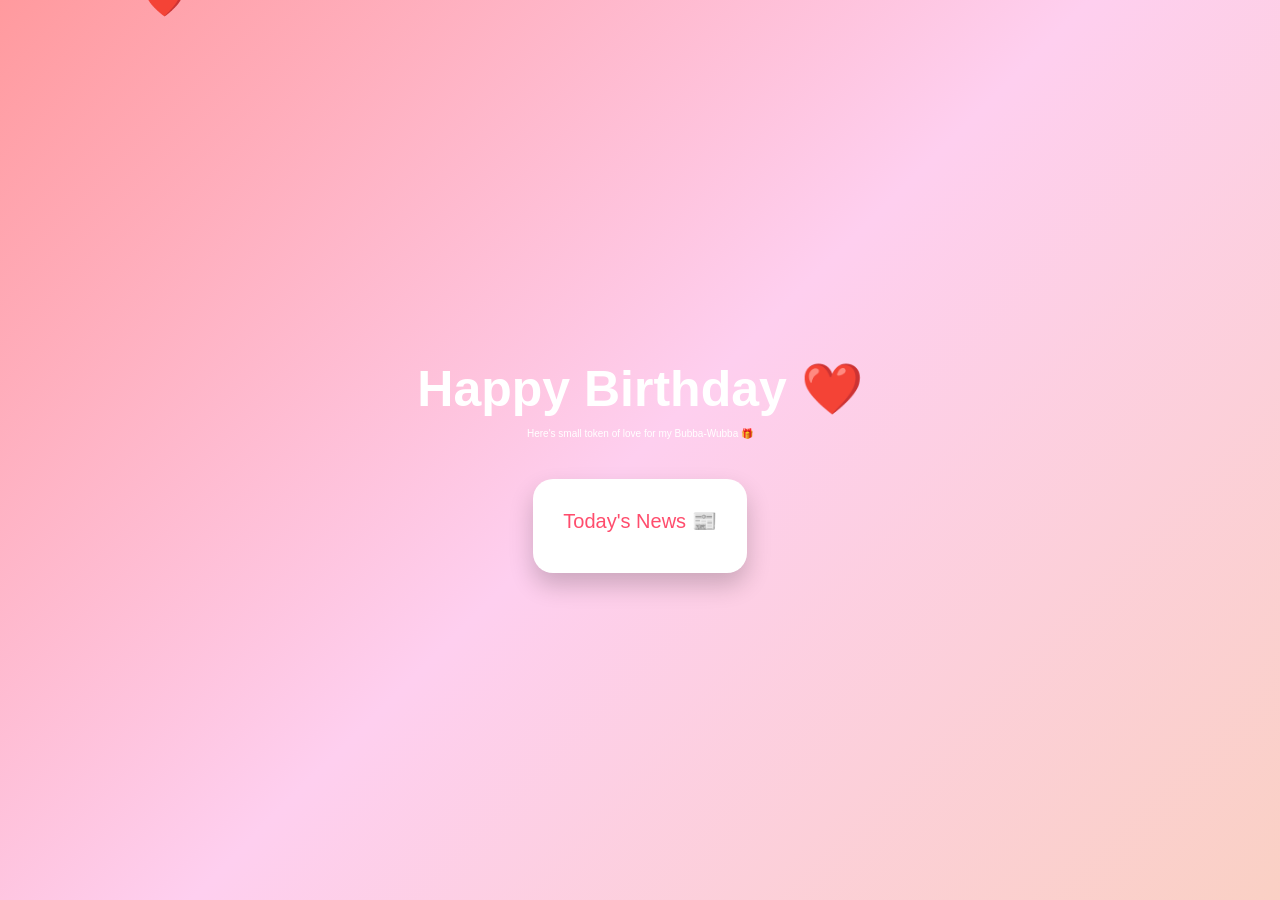
==== index.html @ 1f646805 "Add files via upload" ====
<!DOCTYPE html>
<html lang="en">
<head>

<meta charset="UTF-8">
<meta name="viewport" content="width=device-width, initial-scale=1.0">

<title>Happy Birthday ❤️</title>

<link rel="stylesheet" href="css/style.css">

</head>
<audio autoplay loop muted id="bgMusic">
<source src="assets/music.mp3" type="audio/mpeg">
</audio>


<body class="home-bg home-page">

<!-- Background Music -->

<!-- Intro -->
<div class="intro">
<h1>Happy Birthday ❤️</h1>
<p>Here's small token of love for my Bubba-Wubba 🎁</p>
</div>

<!-- Gift Link -->
<div class="center">
<a href="newspaper.html" class="gift">
<div class="gift-icon">Today's News 📰</div>
</a>
</div>

<!-- Hearts Animation -->
<script>
setInterval(function(){

let heart=document.createElement("div");

heart.innerHTML="❤️";

heart.style.position="fixed";
heart.style.top="-20px";
heart.style.left=Math.random()*100+"%";
heart.style.fontSize=(15+Math.random()*25)+"px";
heart.style.pointerEvents="none";
heart.style.animation="fall 6s linear";

document.body.appendChild(heart);

setTimeout(()=>{
heart.remove();
},6000);

},500);
</script>

<!-- Music Autoplay Trick -->
<script>
let music=document.getElementById("bgMusic");

window.addEventListener("load",()=>{
music.muted=false;
music.play();
});
</script>

</body>
</html>
---- css/style.css ----
/* ============================= */
/* HOME PAGE */
/* ============================= */

.home-bg{
margin:0;
height:100vh;
font-family:Arial;
background:linear-gradient(135deg,#ff9a9e,#fecfef,#fad0c4);
display:flex;
flex-direction:column;
align-items:center;
justify-content:center;
text-align:center;
}

/* intro */

.intro h1{
font-size:50px;
color:white;
margin-bottom:10px;
}

.intro p{
color:white;
font-size:10px;
margin-bottom:40px;
}

/* grid */

.gift-grid{
display:grid;
grid-template-columns:repeat(5,200px);
gap:30px;
}

/* gift box */

.gift{
text-decoration:none;
background:white;
padding:30px;
border-radius:20px;
box-shadow:0 12px 25px rgba(0,0,0,0.2);
color:#ff4d6d;
transition:0.3s;
display:flex;
flex-direction:column;
align-items:center;
text-align:center;
}

.gift-icon{
font-size:20px;
margin-bottom:10px;
}

.gift span{
font-size:16px;
font-weight:bold;
}

/* hover animation */

.gift:hover{
transform:translateY(-10px) scale(1.05);
box-shadow:0 18px 35px rgba(0,0,0,0.3);
}

/* grid */

.surprise-grid{
display:grid;
grid-template-columns:repeat(auto-fit,minmax(150px,1fr));
gap:25px;
max-width:600px;
margin:auto;
}

/* cards */

.surprise-card{
background:white;
padding:30px;
border-radius:20px;
text-decoration:none;
color:#ff4d6d;
font-size:30px;
box-shadow:0 10px 20px rgba(0,0,0,0.2);
transition:0.3s;
}

.surprise-card h3{
font-size:16px;
margin-top:10px;
}

/* hover animation */

.surprise-card:hover{
transform:translateY(-10px) scale(1.05);
}

/* ============================= */
/* GALLERY PAGE */
/* ============================= */

body.gallery-page{
background:#f4f1d2;
font-family:cursive;
text-align:center;
padding:40px;
color:black;
}

.title{
margin-bottom:40px;
}

/* Gallery grid */

.gallery{
display:grid;
grid-template-columns:repeat(3,1fr);
gap:40px;
max-width:900px;
margin:auto;
}

/* Polaroid style */

.polaroid{
background:white;
padding:15px 15px 40px 15px;
box-shadow:0 8px 20px rgba(0,0,0,0.2);
border-radius:8px;
transition:0.4s;
cursor:pointer;
}

/* FIXED IMAGE SIZE */

.polaroid img{
width:100%;
height:200px;
object-fit:cover;
border-radius:5px;
}

/* Caption */

.polaroid p{
margin-top:10px;
font-size:16px;
}

/* Random rotation */

.polaroid:nth-child(odd){
transform:rotate(-3deg);
}

.polaroid:nth-child(even){
transform:rotate(3deg);
}

/* Hover */

.polaroid:hover{
transform:scale(1.08) rotate(0deg);
}


/* ============================= */
/* CARDS PAGE */
/* ============================= */
body{
  margin:0;
  font-family:'Poppins',sans-serif;
background:#f4f1d2;
  text-align:center;
}

/* TITLE */
.title{
  font-size:40px;
  color:#ff4d6d;
  margin:40px 0;
  text-align:center;
}

/* CARD CONTAINER */
.card-container{
  display:grid;
  grid-template-columns:repeat(7,1fr); /*  cards per row */
  gap:20px;
  max-width:1200px;
  margin:auto;
  padding:20px;
  justify-items:center;
}

/* CARD SIZE */
.flip-card{
  width:120px;
  height:120px;
  perspective:1000px;
  cursor:pointer;
}

/* INNER */
.flip-inner{
  position:relative;
  width:100%;
  height:100%;
  transition:transform 0.7s;
  transform-style:preserve-3d;
}

/* FLIP ON CLICK */
.flip-card.flipped .flip-inner{
  transform:rotateY(180deg);
}

/* FRONT + BACK */
.flip-front,
.flip-back{
  position:absolute;
  width:100%;
  height:100%;
  display:flex;
  align-items:center;
  justify-content:center;
  border-radius:15px;
  backface-visibility:hidden;
  box-shadow:0 6px 15px rgba(0,0,0,0.15);
}

/* FRONT */
.flip-front{
  background:#ff6b81;
  color:white;
  font-size:18px;
  font-weight:bold;
}

/* BACK */
.flip-back{
  background:white;
  color:#ff4d6d;
  transform:rotateY(180deg);
  font-size:13px;
  padding:8px;
  text-align:center;
}

/* hover cute effect */
.flip-card:hover{
  transform:scale(1.08);
  transition:0.3s;
}

/* BUTTON */
.center-btn{
  background-color:#ff4d6d;
  color:white;
  padding:10px 20px;
  margin:40px auto;
  font-family:Arial,sans-serif;
  font-size:15px;
  border:none;
  border-radius:15px;
  cursor:pointer;
  display:block;
  transition:background 0.3s ease;
}
.center-btn:hover{
  background-color:#ff758f;
}

/* PASSWORD OVERLAY */
.password-overlay{
  position:fixed;
  top:0;
  left:0;
  width:100%;
  height:100%;
  background:rgba(0,0,0,0.6);
  display:flex;
  align-items:center;
  justify-content:center;
}

.password-box{
  background:white;
  padding:30px;
  border-radius:15px;
  text-align:center;
  box-shadow:0 8px 20px rgba(0,0,0,0.3);
}
/* ============================= */
/* GAME PAGE */
/* ============================= */
.body.game-page{
background:pink;
}
#gameArea{ 
width:500px;
height:350px; 
border:2px solid #000; 
margin:20px auto; 
position:relative; 
overflow:hidden;
} 

.heart{ 
position:absolute; 
font-size:28px; 
cursor:pointer; 
}

/* Popup */

.popup{
display:none;
position:fixed;
top:0;
left:0;
width:100%;
height:100%;
background:rgba(0,0,0,0.8);
justify-content:center;
align-items:center;
}

.popup-box{
background:white;
color:black;
padding:30px;
border-radius:10px;
}



/* ============================= */
/* NEWSPAPER PAGE */
/* ============================= */

body.newspaper-page{
background:#e9e6df;
display:flex;
justify-content:center;
padding:40px;
font-family:'Playfair Display',serif;
color:black;
}

.newspaper{
background:#f8f6f2;
width:900px;
padding:40px;
border:2px solid #cfcfcf;
box-shadow:0 15px 40px rgba(0,0,0,0.3);
position:relative;
animation:openPaper 1s ease;
}

@keyframes openPaper{

0%{
transform:scale(0.7) rotateX(40deg);
opacity:0;
}

100%{
transform:scale(1) rotateX(0deg);
opacity:1;
}

}

/* Header */

.newspaper header{
text-align:center;
border-bottom:3px solid black;
padding-bottom:10px;
margin-bottom:20px;
}

.newspaper header h1{
font-size:60px;
margin:0;
}

.tagline{
display:flex;
justify-content:space-between;
font-size:14px;
margin-top:10px;
}

/* Headline */

.headline{
text-align:center;
margin:30px 0;
}

.headline h2{
font-size:48px;
margin:0;
}

/* Top section */

.top-section{
display:grid;
grid-template-columns:1fr 1fr;
gap:30px;
align-items:start;
}

.main-image img{
width:100%;
height:auto;
}

.caption{
font-size:12px;
margin-top:5px;
text-align:center;
}

.article h3{
font-size:28px;
margin-bottom:10px;
}

.article p{
line-height:1.6;
margin-bottom:15px;
}

.wish{
font-family:'Great Vibes',cursive;
font-size:28px;
}


/* Bottom columns */

.bottom-section{
display:grid;
grid-template-columns:repeat(3,1fr);
gap:25px;
margin-top:40px;
}

.column{
font-size:15px;
line-height:1.6;
}

.column:nth-child(2){
justify-self:center;
text-align:left;
}

.column ul{
padding-left:20px;
}

.ticket-box{
    width:110px;
    margin-top:0;
    padding:30px 20px;
    border:3px solid black;
    text-align:center;
    background:#f7f4ec;
    font-family: "Times New Roman", serif;
    position:relative;
    justify-self: center;
}

/* Decorative ticket corners */
.ticket-box:before,
.ticket-box:after{
    content:"";
    position:absolute;
    width:30px;
    height:25px;
    border:3px solid black;
}

.ticket-box:before{
    top:-3px;
    left:-3px;
    border-right:none;
    border-bottom:none;
    border-radius:10px 0 0 0;
}

.ticket-box:after{
    bottom:-3px;
    right:-3px;
    border-left:none;
    border-top:none;
    border-radius:0 0 10px 0;
}

.date{
    font-size:24px;
    margin:0;
}

.month{
    font-size:14px;
    margin:0 0 20px 0;
}

.address{
    font-size:7px;
    letter-spacing:2px;
    line-height:1.5;
}

.line{
    width:80%;
    height:1px;
    background:black;
    margin:20px auto;
}

.time{
    font-size:16px;
    margin:0;
}

/* Footer */
footer{
margin-top:30px;
border-top:1px solid black;
padding-top:15px;
text-align:center;
font-style:italic;
width:100%;
grid-column:1 / -1;   /* THIS LINE makes the line stretch across the whole newspaper */
}

/* LETTER PAPER */

.letter-box{
display:flex;
justify-content:left;
margin-top:40px;
max-width:700px;
margin:auto;
line-height:1.5;
border-radius:10px;
}

.paper{
width:700px;
min-height:300px;
padding:40px;
border-radius:10px;
font-family:'Georgia', serif;
font-size:22px;
line-height:1.5;
box-shadow:0 10px 30px rgba(0,0,0,0.2);
background-color: #f8f6f2;
text-align: left;

/* start closed */
transform:scaleY(0);
transform-origin:top;

animation:openPaper 1.5s forwards;
}

@keyframes openPaper{

0%{
transform:scaleY(0);
}

100%{
transform:scaleY(1);
}

}

.letter-page{
background:#ffe4ec;
color: #000;
}

/* PASSWORD OVERLAY */

.password-overlay{
position:fixed;
top:0;
left:0;
width:100%;
height:100%;
background:rgba(0,0,0,0.8);
display:flex;
justify-content:center;
align-items:center;
z-index:1000;
}

.password-box{
background:white;
padding:40px;
border-radius:15px;
text-align:center;
}

.password-box input{
padding:10px;
margin:15px 0;
width:180px;
}

.password-box button{
padding:10px 20px;
background:#ff4d6d;
border:none;
color:white;
border-radius:20px;
cursor:pointer;
}

.floating-heart{
position:fixed;
top:-20px;
font-size:20px;
animation:fall 5s linear forwards;
pointer-events:none;
z-index:1;
}

@keyframes fall{
0%{
transform:translateY(-20px);
opacity:1;
}
100%{
transform:translateY(100vh);
opacity:0;
}
}
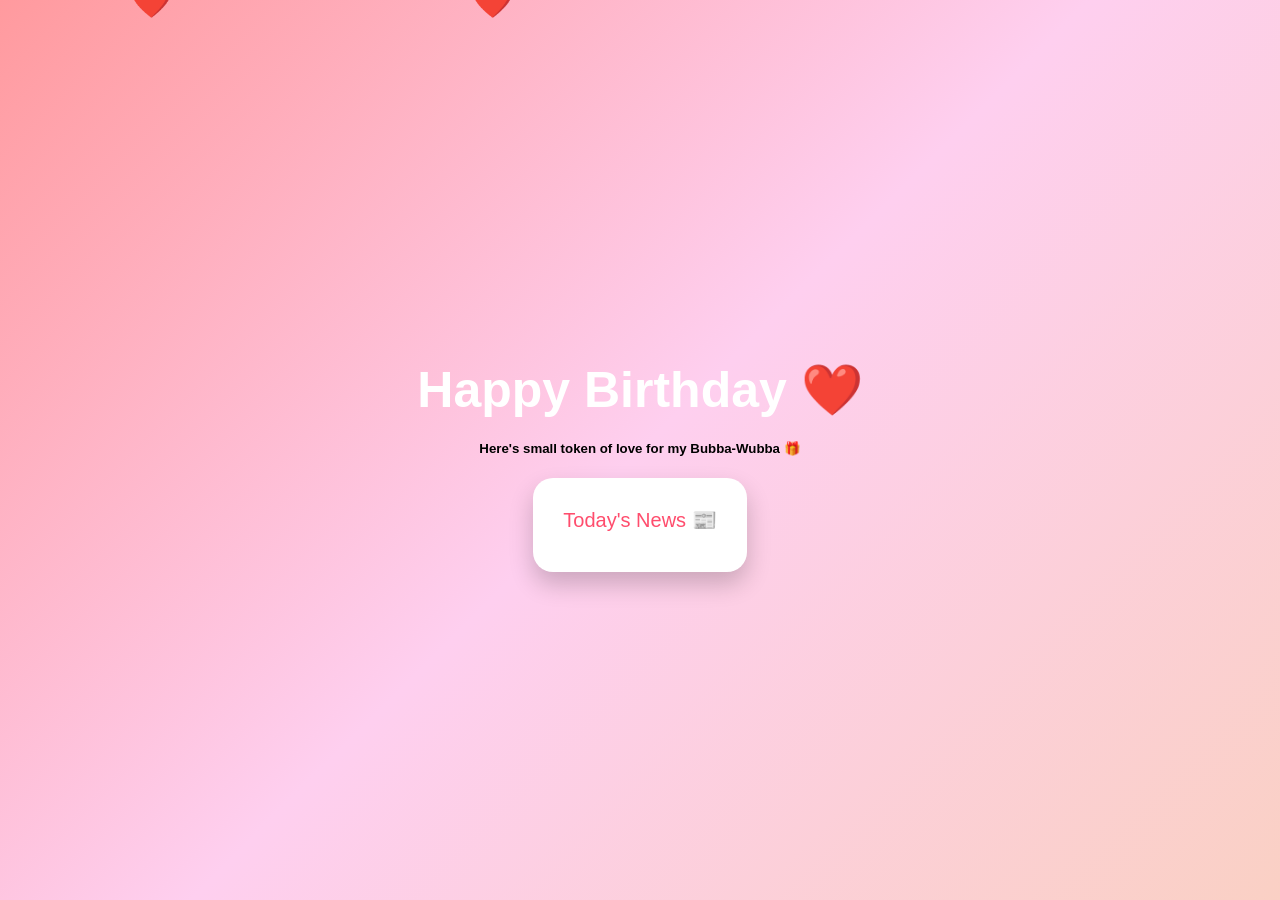
==== commit 3593dc28: "Refactor index.html for improved structure and content" ====
--- a/index.html
+++ b/index.html
@@ -22,7 +22,7 @@
 <!-- Intro -->
 <div class="intro">
 <h1>Happy Birthday ❤️</h1>
-<p>Here's small token of love for my Bubba-Wubba 🎁</p>
+<h5>Here's small token of love for my Bubba-Wubba 🎁</h5>
 </div>
 
 <!-- Gift Link -->
@@ -67,4 +67,5 @@
 </script>
 
 </body>
-</html>+
+</html>
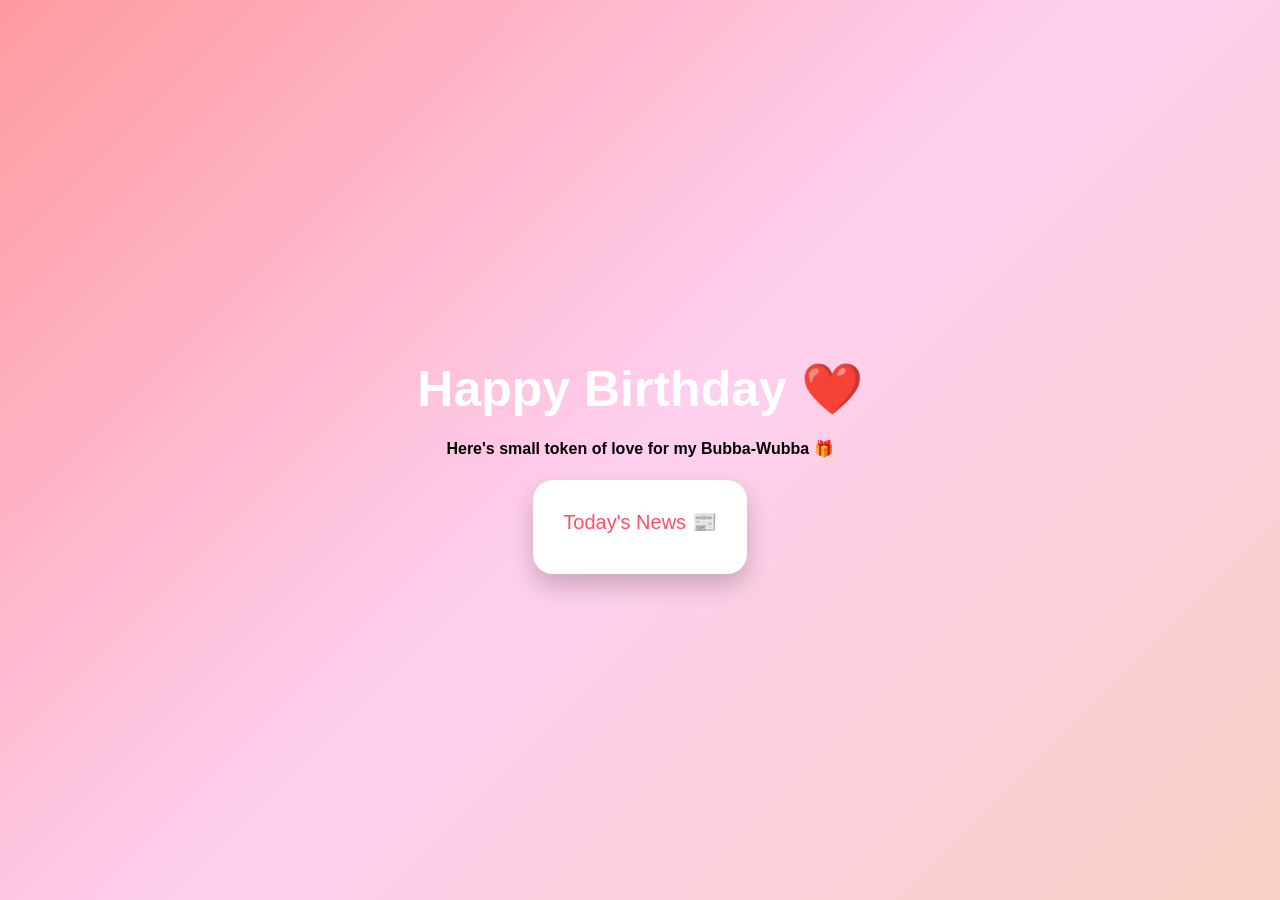
==== commit a79ccc75: "Update index.html" ====
--- a/index.html
+++ b/index.html
@@ -22,7 +22,7 @@
 <!-- Intro -->
 <div class="intro">
 <h1>Happy Birthday ❤️</h1>
-<h5>Here's small token of love for my Bubba-Wubba 🎁</h5>
+<h4>Here's small token of love for my Bubba-Wubba 🎁</h4>
 </div>
 
 <!-- Gift Link -->
@@ -69,3 +69,4 @@
 </body>
 
 </html>
+
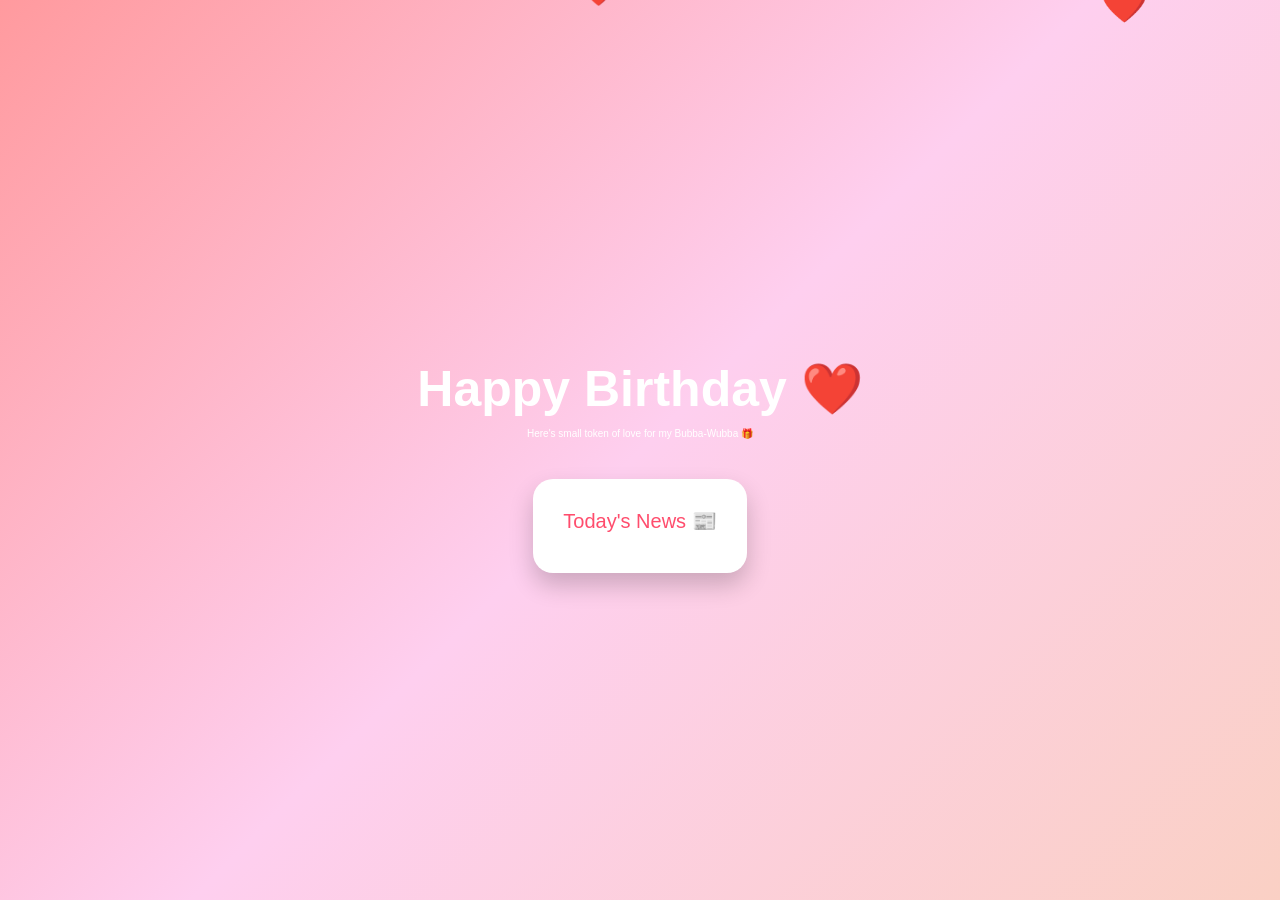
==== commit 55de449f: "Fix HTML structure and update intro text Updated the intro text and fixed HTML formatting." ====
--- a/index.html
+++ b/index.html
@@ -22,7 +22,7 @@
 <!-- Intro -->
 <div class="intro">
 <h1>Happy Birthday ❤️</h1>
-<h4>Here's small token of love for my Bubba-Wubba 🎁</h4>
+<p>Here's small token of love for my Bubba-Wubba 🎁</p>
 </div>
 
 <!-- Gift Link -->
@@ -70,3 +70,4 @@
 
 </html>
 
+
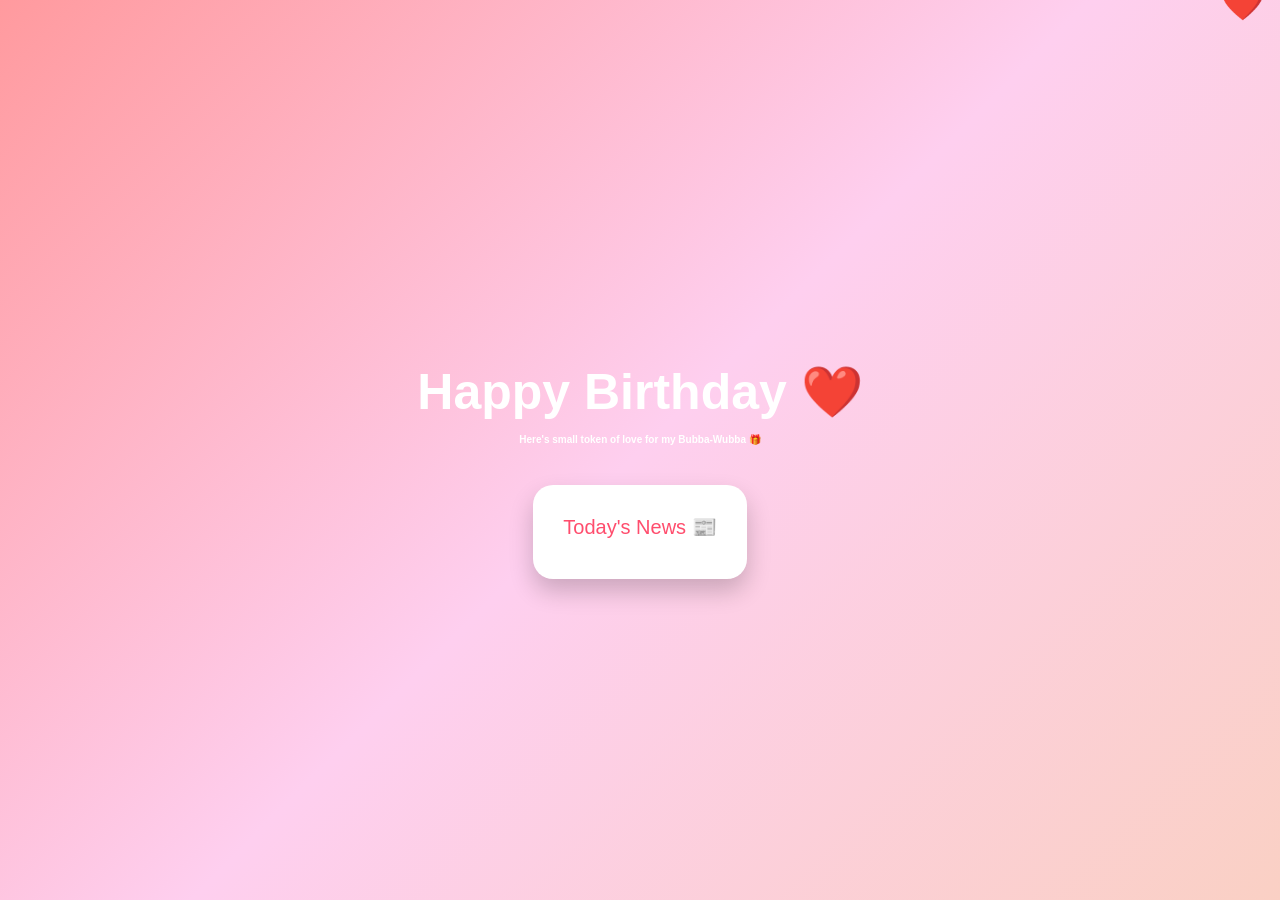
==== commit 8ac5558c: "Refactor HTML structure and headings Updated heading tags and improved the intro section." ====
--- a/index.html
+++ b/index.html
@@ -21,8 +21,8 @@
 
 <!-- Intro -->
 <div class="intro">
-<h1>Happy Birthday ❤️</h1>
-<p>Here's small token of love for my Bubba-Wubba 🎁</p>
+<h2>Happy Birthday ❤️</h2>
+<h4>Here's small token of love for my Bubba-Wubba 🎁</h4>
 </div>
 
 <!-- Gift Link -->
@@ -71,3 +71,4 @@
 </html>
 
 
+
--- a/css/style.css
+++ b/css/style.css
@@ -16,13 +16,13 @@
 
 /* intro */
 
-.intro h1{
+.intro h2{
 font-size:50px;
 color:white;
 margin-bottom:10px;
 }
 
-.intro p{
+.intro h4{
 color:white;
 font-size:10px;
 margin-bottom:40px;
